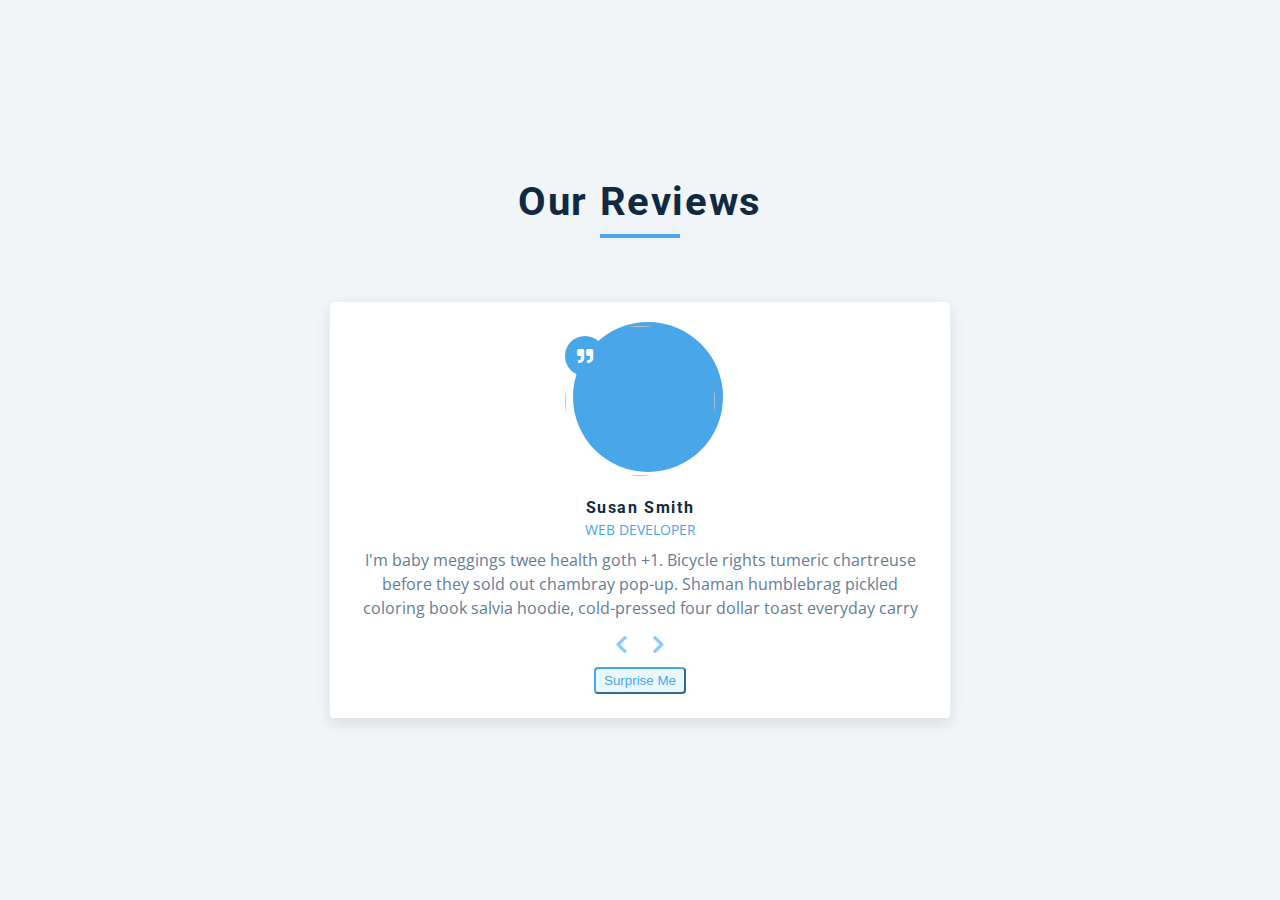
==== contact.html @ 98bac7cd "now section added" ====
<!DOCTYPE html>
<html lang="en">

<head>
    <meta charset="UTF-8" />
    <meta name="viewport" content="width=device-width, initial-scale=1.0" />
    <title>Starter</title>
    <!-- font-awesome -->
    <link rel="stylesheet" href="https://cdnjs.cloudflare.com/ajax/libs/font-awesome/5.14.0/css/all.min.css" />

    <!-- styles -->
    <style>
        /*
=============== 
Fonts
===============
*/
        @import url("https://fonts.googleapis.com/css?family=Open+Sans|Roboto:400,700&display=swap");

        /*
=============== 
Variables
===============
*/

        :root {
            /* dark shades of primary color*/
            --clr-primary-1: hsl(205, 86%, 17%);
            --clr-primary-2: hsl(205, 77%, 27%);
            --clr-primary-3: hsl(205, 72%, 37%);
            --clr-primary-4: hsl(205, 63%, 48%);
            /* primary/main color */
            --clr-primary-5: hsl(205, 78%, 60%);
            /* lighter shades of primary color */
            --clr-primary-6: hsl(205, 89%, 70%);
            --clr-primary-7: hsl(205, 90%, 76%);
            --clr-primary-8: hsl(205, 86%, 81%);
            --clr-primary-9: hsl(205, 90%, 88%);
            --clr-primary-10: hsl(205, 100%, 96%);
            /* darkest grey - used for headings */
            --clr-grey-1: hsl(209, 61%, 16%);
            --clr-grey-2: hsl(211, 39%, 23%);
            --clr-grey-3: hsl(209, 34%, 30%);
            --clr-grey-4: hsl(209, 28%, 39%);
            /* grey used for paragraphs */
            --clr-grey-5: hsl(210, 22%, 49%);
            --clr-grey-6: hsl(209, 23%, 60%);
            --clr-grey-7: hsl(211, 27%, 70%);
            --clr-grey-8: hsl(210, 31%, 80%);
            --clr-grey-9: hsl(212, 33%, 89%);
            --clr-grey-10: hsl(210, 36%, 96%);
            --clr-white: #fff;
            --clr-red-dark: hsl(360, 67%, 44%);
            --clr-red-light: hsl(360, 71%, 66%);
            --clr-green-dark: hsl(125, 67%, 44%);
            --clr-green-light: hsl(125, 71%, 66%);
            --clr-black: #222;
            --ff-primary: "Roboto", sans-serif;
            --ff-secondary: "Open Sans", sans-serif;
            --transition: all 0.3s linear;
            --spacing: 0.1rem;
            --radius: 0.25rem;
            --light-shadow: 0 5px 15px rgba(0, 0, 0, 0.1);
            --dark-shadow: 0 5px 15px rgba(0, 0, 0, 0.2);
            --max-width: 1170px;
            --fixed-width: 620px;
        }

        /*
=============== 
Global Styles
===============
*/

        *,
        ::after,
        ::before {
            margin: 0;
            padding: 0;
            box-sizing: border-box;
        }

        body {
            font-family: var(--ff-secondary);
            background: var(--clr-grey-10);
            color: var(--clr-grey-1);
            line-height: 1.5;
            font-size: 0.875rem;
        }

        ul {
            list-style-type: none;
        }

        a {
            text-decoration: none;
        }

        h1,
        h2,
        h3,
        h4 {
            letter-spacing: var(--spacing);
            text-transform: capitalize;
            line-height: 1.25;
            margin-bottom: 0.75rem;
            font-family: var(--ff-primary);
        }

        h1 {
            font-size: 3rem;
        }

        h2 {
            font-size: 2rem;
        }

        h3 {
            font-size: 1.25rem;
        }

        h4 {
            font-size: 0.875rem;
        }

        p {
            margin-bottom: 1.25rem;
            color: var(--clr-grey-5);
        }

        @media screen and (min-width: 800px) {
            h1 {
                font-size: 4rem;
            }

            h2 {
                font-size: 2.5rem;
            }

            h3 {
                font-size: 1.75rem;
            }

            h4 {
                font-size: 1rem;
            }

            body {
                font-size: 1rem;
            }

            h1,
            h2,
            h3,
            h4 {
                line-height: 1;
            }
        }

        /*  global classes */

        /* section */
        .section {
            padding: 5rem 0;
        }

        .section-center {
            width: 90vw;
            margin: 0 auto;
            max-width: 1170px;
        }

        @media screen and (min-width: 992px) {
            .section-center {
                width: 95vw;
            }
        }

        main {
            min-height: 100vh;
            display: grid;
            place-items: center;
        }

        /*
=============== 
Reviews
===============
*/
        main {
            min-height: 100vh;
            display: grid;
            place-items: center;
        }

        .title {
            text-align: center;
            margin-bottom: 4rem;
        }

        .underline {
            height: 0.25rem;
            width: 5rem;
            background: var(--clr-primary-5);
            margin-left: auto;
            margin-right: auto;
        }

        .container {
            width: 80vw;
            max-width: var(--fixed-width);
        }

        .review {
            background: var(--clr-white);
            padding: 1.5rem 2rem;
            border-radius: var(--radius);
            box-shadow: var(--light-shadow);
            transition: var(--transition);
            text-align: center;
        }

        .review:hover {
            box-shadow: var(--dark-shadow);
        }

        .img-container {
            position: relative;
            width: 150px;
            height: 150px;
            border-radius: 50%;
            margin: 0 auto;
            margin-bottom: 1.5rem;
        }

        #person-img {
            width: 100%;
            display: block;
            height: 100%;
            object-fit: cover;
            border-radius: 50%;
            position: relative;
        }

        .img-container::after {
            font-family: "Font Awesome 5 Free";
            font-weight: 900;
            content: "\f10e";
            position: absolute;
            top: 0;
            left: 0;
            width: 2.5rem;
            height: 2.5rem;
            display: grid;
            place-items: center;
            border-radius: 50%;
            transform: translateY(25%);
            background: var(--clr-primary-5);
            color: var(--clr-white);
        }

        .img-container::before {
            content: "";
            width: 100%;
            height: 100%;
            background: var(--clr-primary-5);
            position: absolute;
            top: -0.25rem;
            right: -0.5rem;
            border-radius: 50%;
        }

        #author {
            margin-bottom: 0.25rem;
        }

        #job {
            margin-bottom: 0.5rem;
            text-transform: uppercase;
            color: var(--clr-primary-5);
            font-size: 0.85rem;
        }

        #info {
            margin-bottom: 0.75rem;
        }

        .prev-btn,
        .next-btn {
            color: var(--clr-primary-7);
            font-size: 1.25rem;
            background: transparent;
            border-color: transparent;
            margin: 0 0.5rem;
            transition: var(--transition);
            cursor: pointer;
        }

        .prev-btn:hover,
        .next-btn:hover {
            color: var(--clr-primary-5);
        }

        .random-btn {
            margin-top: 0.5rem;
            background: var(--clr-primary-10);
            color: var(--clr-primary-5);
            padding: 0.25rem 0.5rem;
            text-transform: capitalize;
            border-radius: var(--radius);
            transition: var(--transition);
            border-color: var(--clr-primary-5);
            cursor: pointer;
        }

        .random-btn:hover {
            background: var(--clr-primary-5);
            color: var(--clr-primary-1);
        }
    </style>
</head>

<body>
    <main>
        <section class="container">
            <!-- title -->
            <div class="title">
                <h2>our reviews</h2>
                <div class="underline"></div>
            </div>
            <!-- review -->
            <article class="review">
                <div class="img-container">
                    <img src="person-1.jpeg" id="person-img" alt="" />
                </div>
                <h4 id="author">sara jones</h4>
                <p id="job">ux designer</p>
                <p id="info">
                    Lorem ipsum dolor sit amet consectetur adipisicing elit. Iusto
                    asperiores debitis incidunt, eius earum ipsam cupiditate libero?
                    Iste, doloremque nihil?
                </p>
                <!-- prev next buttons-->
                <div class="button-container">
                    <button class="prev-btn">
                        <i class="fas fa-chevron-left"></i>
                    </button>
                    <button class="next-btn">
                        <i class="fas fa-chevron-right"></i>
                    </button>
                </div>
                <!-- random button -->
                <button class="random-btn">surprise me</button>
            </article>
        </section>
    </main>
    <!-- javascript -->
    <script src="./assets/js/script.js"></script>
    <script>
        let currentItem = 0;
        const img = document.getElementById("person-img");
        const author = document.getElementById("author");
        const job = document.getElementById("job");
        const info = document.getElementById("info");

        const prevBtn = document.querySelector(".prev-btn");
        const nextBtn = document.querySelector(".next-btn");
        const randomBtn = document.querySelector(".random-btn");
        // show person based on item
        function showPerson(person) {
            const item = reviews[person];
            img.src = item.img;
            author.textContent = item.name;
            job.textContent = item.job;
            info.textContent = item.text;
        }
        window.addEventListener("DOMContentLoaded", function () {
            const item = reviews[currentItem];
            img.src = item.img;
            author.textContent = item.name;
            job.textContent = item.job;
            info.textContent = item.text;
        });
        // show next person
        nextBtn.addEventListener("click", function () {
            currentItem++;
            if (currentItem > reviews.length - 1) {
                currentItem = 0;
            }
            showPerson(currentItem);
        });
        // show Previous person
        prevBtn.addEventListener("click", function () {
            currentItem--;
            if (currentItem < 0 ) {
                currentItem = reviews.length - 1;
            }
            showPerson(currentItem);
        });
    </script>
</body>

</html>
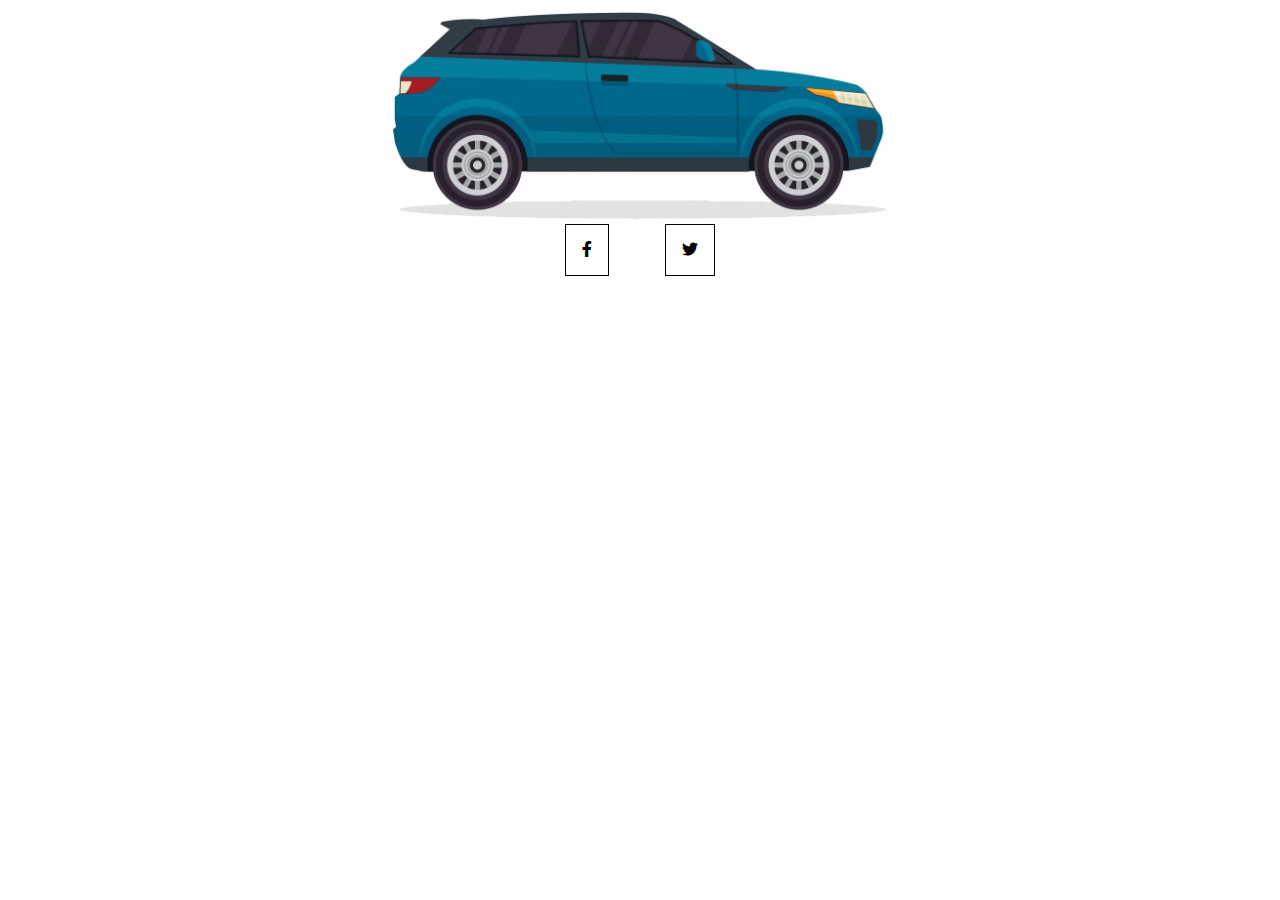
==== commit 0125ae84: "Image added in first Section" ====
--- a/contact.html
+++ b/contact.html
@@ -10,393 +10,112 @@
 
     <!-- styles -->
     <style>
-        /*
-=============== 
-Fonts
-===============
-*/
-        @import url("https://fonts.googleapis.com/css?family=Open+Sans|Roboto:400,700&display=swap");
-
-        /*
-=============== 
-Variables
-===============
-*/
-
-        :root {
-            /* dark shades of primary color*/
-            --clr-primary-1: hsl(205, 86%, 17%);
-            --clr-primary-2: hsl(205, 77%, 27%);
-            --clr-primary-3: hsl(205, 72%, 37%);
-            --clr-primary-4: hsl(205, 63%, 48%);
-            /* primary/main color */
-            --clr-primary-5: hsl(205, 78%, 60%);
-            /* lighter shades of primary color */
-            --clr-primary-6: hsl(205, 89%, 70%);
-            --clr-primary-7: hsl(205, 90%, 76%);
-            --clr-primary-8: hsl(205, 86%, 81%);
-            --clr-primary-9: hsl(205, 90%, 88%);
-            --clr-primary-10: hsl(205, 100%, 96%);
-            /* darkest grey - used for headings */
-            --clr-grey-1: hsl(209, 61%, 16%);
-            --clr-grey-2: hsl(211, 39%, 23%);
-            --clr-grey-3: hsl(209, 34%, 30%);
-            --clr-grey-4: hsl(209, 28%, 39%);
-            /* grey used for paragraphs */
-            --clr-grey-5: hsl(210, 22%, 49%);
-            --clr-grey-6: hsl(209, 23%, 60%);
-            --clr-grey-7: hsl(211, 27%, 70%);
-            --clr-grey-8: hsl(210, 31%, 80%);
-            --clr-grey-9: hsl(212, 33%, 89%);
-            --clr-grey-10: hsl(210, 36%, 96%);
-            --clr-white: #fff;
-            --clr-red-dark: hsl(360, 67%, 44%);
-            --clr-red-light: hsl(360, 71%, 66%);
-            --clr-green-dark: hsl(125, 67%, 44%);
-            --clr-green-light: hsl(125, 71%, 66%);
-            --clr-black: #222;
-            --ff-primary: "Roboto", sans-serif;
-            --ff-secondary: "Open Sans", sans-serif;
-            --transition: all 0.3s linear;
-            --spacing: 0.1rem;
-            --radius: 0.25rem;
-            --light-shadow: 0 5px 15px rgba(0, 0, 0, 0.1);
-            --dark-shadow: 0 5px 15px rgba(0, 0, 0, 0.2);
-            --max-width: 1170px;
-            --fixed-width: 620px;
+        .slider-section {
+            position: relative;
+            width: 500px;
+            margin: 0 auto;
+            overflow: hidden;
         }
 
-        /*
-=============== 
-Global Styles
-===============
-*/
+        .slider-items {}
 
-        *,
-        ::after,
-        ::before {
-            margin: 0;
-            padding: 0;
-            box-sizing: border-box;
+        
+        .slider-items .slider-item--hidden,
+        .slider-items .slider-item {
+            display: none;
+        }
+        .slider-items .slider-item.slideractive {
+            display: block;
         }
 
-        body {
-            font-family: var(--ff-secondary);
-            background: var(--clr-grey-10);
-            color: var(--clr-grey-1);
-            line-height: 1.5;
-            font-size: 0.875rem;
+        .slider-items .slider-item img {
+            width: 100%;
+            height: auto;
         }
 
-        ul {
-            list-style-type: none;
+        .navigation-btn {
+            display: flex;
+            width: 30%;
+            margin: 0 auto;
+            justify-content: space-between;
         }
 
-        a {
-            text-decoration: none;
-        }
-
-        h1,
-        h2,
-        h3,
-        h4 {
-            letter-spacing: var(--spacing);
-            text-transform: capitalize;
-            line-height: 1.25;
-            margin-bottom: 0.75rem;
-            font-family: var(--ff-primary);
-        }
-
-        h1 {
-            font-size: 3rem;
-        }
-
-        h2 {
-            font-size: 2rem;
-        }
-
-        h3 {
-            font-size: 1.25rem;
-        }
-
-        h4 {
-            font-size: 0.875rem;
-        }
-
-        p {
-            margin-bottom: 1.25rem;
-            color: var(--clr-grey-5);
-        }
-
-        @media screen and (min-width: 800px) {
-            h1 {
-                font-size: 4rem;
-            }
-
-            h2 {
-                font-size: 2.5rem;
-            }
-
-            h3 {
-                font-size: 1.75rem;
-            }
-
-            h4 {
-                font-size: 1rem;
-            }
-
-            body {
-                font-size: 1rem;
-            }
-
-            h1,
-            h2,
-            h3,
-            h4 {
-                line-height: 1;
-            }
-        }
-
-        /*  global classes */
-
-        /* section */
-        .section {
-            padding: 5rem 0;
-        }
-
-        .section-center {
-            width: 90vw;
-            margin: 0 auto;
-            max-width: 1170px;
-        }
-
-        @media screen and (min-width: 992px) {
-            .section-center {
-                width: 95vw;
-            }
-        }
-
-        main {
-            min-height: 100vh;
-            display: grid;
-            place-items: center;
-        }
-
-        /*
-=============== 
-Reviews
-===============
-*/
-        main {
-            min-height: 100vh;
-            display: grid;
-            place-items: center;
-        }
-
-        .title {
-            text-align: center;
-            margin-bottom: 4rem;
-        }
-
-        .underline {
-            height: 0.25rem;
-            width: 5rem;
-            background: var(--clr-primary-5);
-            margin-left: auto;
-            margin-right: auto;
-        }
-
-        .container {
-            width: 80vw;
-            max-width: var(--fixed-width);
-        }
-
-        .review {
-            background: var(--clr-white);
-            padding: 1.5rem 2rem;
-            border-radius: var(--radius);
-            box-shadow: var(--light-shadow);
-            transition: var(--transition);
-            text-align: center;
-        }
-
-        .review:hover {
-            box-shadow: var(--dark-shadow);
-        }
-
-        .img-container {
-            position: relative;
-            width: 150px;
-            height: 150px;
-            border-radius: 50%;
-            margin: 0 auto;
-            margin-bottom: 1.5rem;
-        }
-
-        #person-img {
-            width: 100%;
-            display: block;
-            height: 100%;
-            object-fit: cover;
-            border-radius: 50%;
-            position: relative;
-        }
-
-        .img-container::after {
-            font-family: "Font Awesome 5 Free";
-            font-weight: 900;
-            content: "\f10e";
-            position: absolute;
-            top: 0;
-            left: 0;
-            width: 2.5rem;
-            height: 2.5rem;
-            display: grid;
-            place-items: center;
-            border-radius: 50%;
-            transform: translateY(25%);
-            background: var(--clr-primary-5);
-            color: var(--clr-white);
-        }
-
-        .img-container::before {
-            content: "";
-            width: 100%;
-            height: 100%;
-            background: var(--clr-primary-5);
-            position: absolute;
-            top: -0.25rem;
-            right: -0.5rem;
-            border-radius: 50%;
-        }
-
-        #author {
-            margin-bottom: 0.25rem;
-        }
-
-        #job {
-            margin-bottom: 0.5rem;
-            text-transform: uppercase;
-            color: var(--clr-primary-5);
-            font-size: 0.85rem;
-        }
-
-        #info {
-            margin-bottom: 0.75rem;
-        }
-
-        .prev-btn,
-        .next-btn {
-            color: var(--clr-primary-7);
-            font-size: 1.25rem;
-            background: transparent;
-            border-color: transparent;
-            margin: 0 0.5rem;
-            transition: var(--transition);
+        .navigation-btn .prev-btn,
+        .navigation-btn .next-btn {
             cursor: pointer;
-        }
-
-        .prev-btn:hover,
-        .next-btn:hover {
-            color: var(--clr-primary-5);
-        }
-
-        .random-btn {
-            margin-top: 0.5rem;
-            background: var(--clr-primary-10);
-            color: var(--clr-primary-5);
-            padding: 0.25rem 0.5rem;
-            text-transform: capitalize;
-            border-radius: var(--radius);
-            transition: var(--transition);
-            border-color: var(--clr-primary-5);
-            cursor: pointer;
-        }
-
-        .random-btn:hover {
-            background: var(--clr-primary-5);
-            color: var(--clr-primary-1);
+            border: 1px solid #000;
+            padding: 1rem;
         }
     </style>
+
 </head>
 
 <body>
     <main>
-        <section class="container">
-            <!-- title -->
-            <div class="title">
-                <h2>our reviews</h2>
-                <div class="underline"></div>
+        <section class="slider-section">
+            <div class="container">
+                <div class="slider-items">
+                    <div class="slider-item slideractive">
+                        <img src="./assets/images/Car-Detaling.png" alt="">
+                    </div>
+                    <div class="slider-item">
+                        <img src="./assets/images/AC-service & Repaire.png" alt="">
+                    </div>
+                    <div class="slider-item">
+                        <img src="./assets/images/Rubbing & Polishing.png" alt="">
+                    </div>
+                </div>
             </div>
-            <!-- review -->
-            <article class="review">
-                <div class="img-container">
-                    <img src="person-1.jpeg" id="person-img" alt="" />
+            <div class="navigation-btn">
+                <div class="nav-btn prev-btn" id="prev-btn">
+                    <i class="fab fa-facebook-f"></i>
                 </div>
-                <h4 id="author">sara jones</h4>
-                <p id="job">ux designer</p>
-                <p id="info">
-                    Lorem ipsum dolor sit amet consectetur adipisicing elit. Iusto
-                    asperiores debitis incidunt, eius earum ipsam cupiditate libero?
-                    Iste, doloremque nihil?
-                </p>
-                <!-- prev next buttons-->
-                <div class="button-container">
-                    <button class="prev-btn">
-                        <i class="fas fa-chevron-left"></i>
-                    </button>
-                    <button class="next-btn">
-                        <i class="fas fa-chevron-right"></i>
-                    </button>
+                <div class="nav-btn next-btn" id="next-btn">
+                    <i class="fab fa-twitter"></i>
                 </div>
-                <!-- random button -->
-                <button class="random-btn">surprise me</button>
-            </article>
+            </div>
         </section>
     </main>
     <!-- javascript -->
-    <script src="./assets/js/script.js"></script>
+    <!-- <script src="./assets/js/script.js"></script> -->
     <script>
-        let currentItem = 0;
-        const img = document.getElementById("person-img");
-        const author = document.getElementById("author");
-        const job = document.getElementById("job");
-        const info = document.getElementById("info");
+        var slides = document.getElementsByClassName("slider-item");
+        var nextBtn = document.getElementById("next-btn");
+        var prevBtn = document.getElementById("prev-btn");
+        let slidePosition = 0;
+        const totalSlides = slides.length;
+        nextBtn.addEventListener("click", function () {
+            moveToNextSlide();
+        });
+        prevBtn.addEventListener("click", function () {
+            moveToPrevSlide();
+        });
 
-        const prevBtn = document.querySelector(".prev-btn");
-        const nextBtn = document.querySelector(".next-btn");
-        const randomBtn = document.querySelector(".random-btn");
-        // show person based on item
-        function showPerson(person) {
-            const item = reviews[person];
-            img.src = item.img;
-            author.textContent = item.name;
-            job.textContent = item.job;
-            info.textContent = item.text;
+        function updateSlidePosition() {
+            for (let slide of slides) {
+                slide.classList.remove("slideractive");
+                slide.classList.add("slider-item--hidden");
+            }
+            slides[slidePosition].classList.add("slideractive");
         }
-        window.addEventListener("DOMContentLoaded", function () {
-            const item = reviews[currentItem];
-            img.src = item.img;
-            author.textContent = item.name;
-            job.textContent = item.job;
-            info.textContent = item.text;
-        });
-        // show next person
-        nextBtn.addEventListener("click", function () {
-            currentItem++;
-            if (currentItem > reviews.length - 1) {
-                currentItem = 0;
+        function moveToNextSlide() {
+            if (slidePosition === totalSlides - 1) {
+                slidePosition = 0;
             }
-            showPerson(currentItem);
-        });
-        // show Previous person
-        prevBtn.addEventListener("click", function () {
-            currentItem--;
-            if (currentItem < 0 ) {
-                currentItem = reviews.length - 1;
+            else {
+                slidePosition++;
             }
-            showPerson(currentItem);
-        });
+            updateSlidePosition();
+        }
+        function moveToPrevSlide() {
+            if (slidePosition === 0) {
+                slidePosition = totalSlides - 1;
+            }
+            else {
+                slidePosition--;
+            }
+            updateSlidePosition();
+        }
     </script>
 </body>
 
